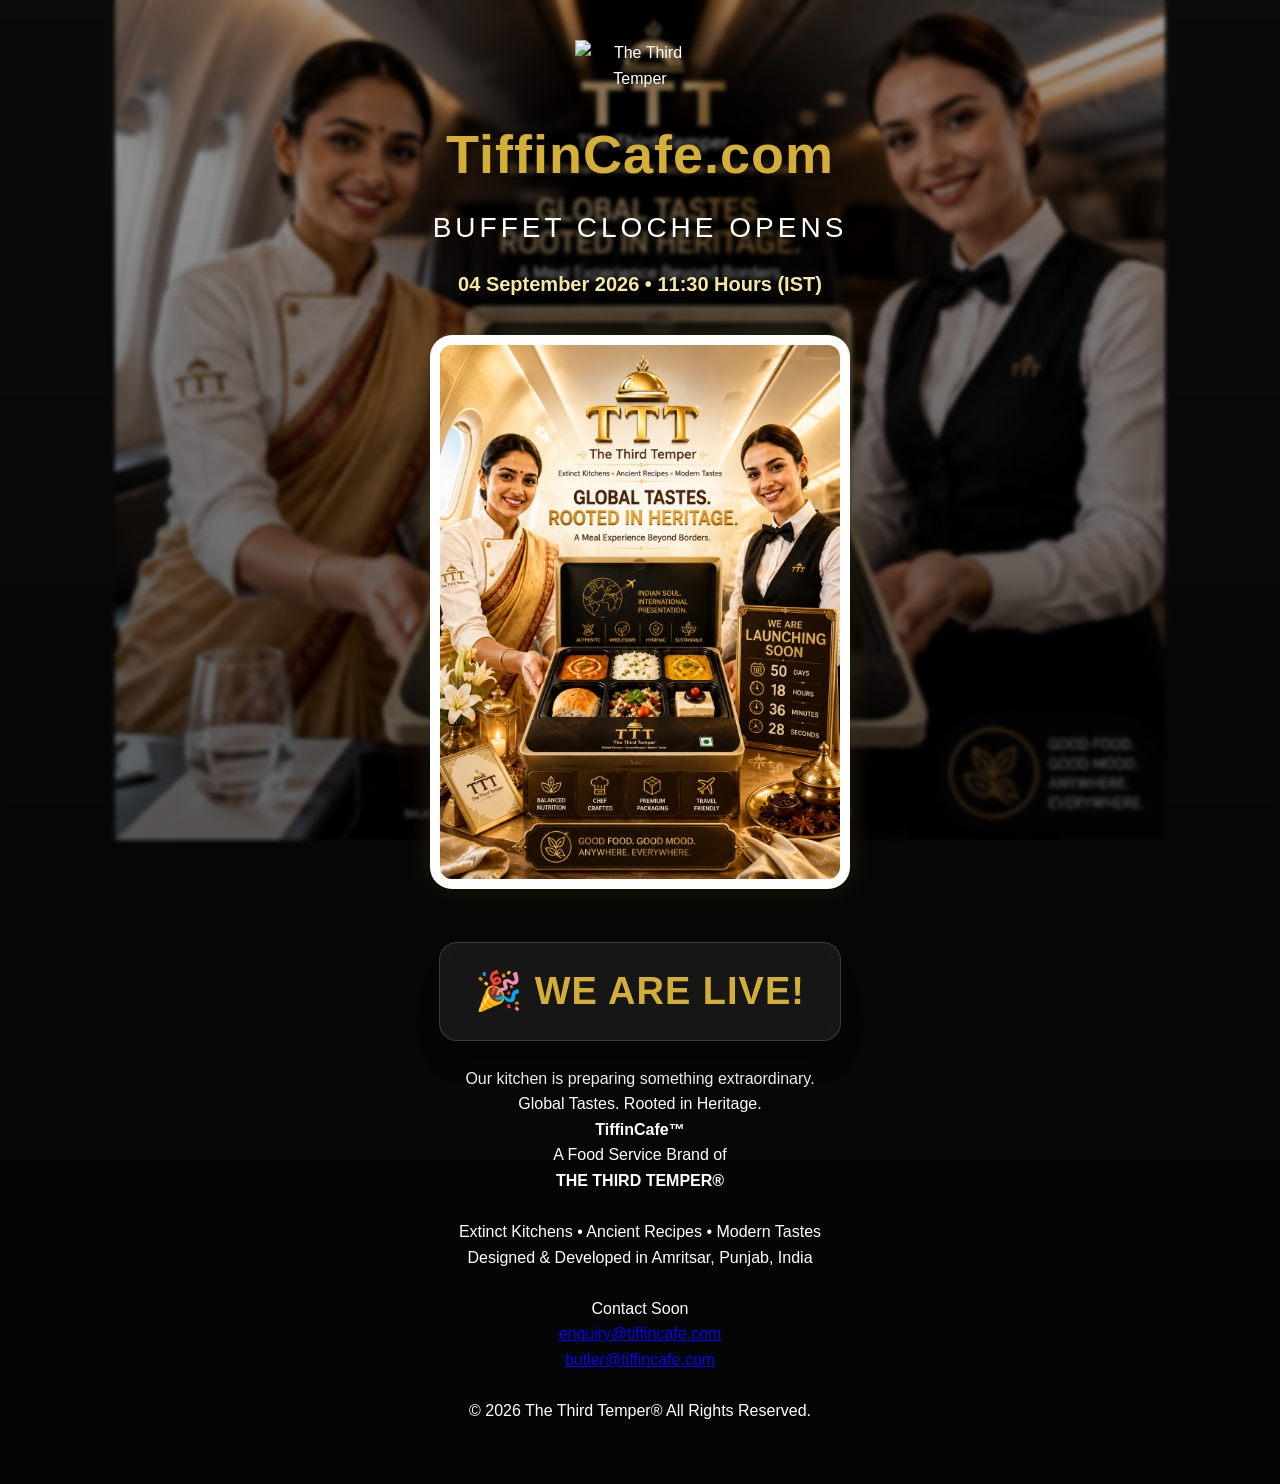
==== index.html @ c59173ea "Change launch date in index.html Updated launch date from 01 September 2026 to 04 September 2026." ====
<!DOCTYPE html>
<html lang="en">

<head>

<meta charset="UTF-8">
<meta name="viewport" content="width=device-width, initial-scale=1.0">

<title>TiffinCafe.com | The Third Temper</title>

<link rel="stylesheet" href="style.css">

</head>

<body>

<div class="overlay">

    <img src="images/logo.png" class="logo" alt="The Third Temper">

    <h1>TiffinCafe.com</h1>

    <h2>BUFFET CLOCHE OPENS</h2>

    <p class="launch">
        <strong>04 September 2026 • 11:30 Hours (IST)</strong>
    </p>

    <div class="hero-image">

        <img src="images/sidestand.png"
             alt="TiffinCafe Launch">

    </div>

    <div id="countdown">

        00 Days 00 Hours 00 Minutes 00 Seconds

    </div>

    <p class="message">

        Our kitchen is preparing something extraordinary.

    </p>

    <p class="tagline">

        Global Tastes. Rooted in Heritage.

    </p>

   <div class="footer">

    <p><strong>TiffinCafe™</strong></p>

    <p>
        A Food Service Brand of
    </p>

    <p>
        <strong>THE THIRD TEMPER®</strong>
    </p>

    <br>

    <p>
        Extinct Kitchens • Ancient Recipes • Modern Tastes
    </p>

    <p>
        Designed & Developed in Amritsar, Punjab, India
    </p>

    <br>

    <p>
        Contact Soon
    </p>

    <p>
       <a href="mailto:enquiry@tiffincafe.com">
    enquiry@tiffincafe.com
</a>
    </p>

    <p>
        <a href="mailto:butler@tiffincafe.com">
            butler@tiffincafe.com
        </a>
    </p>

    <br>

    <p>
        © 2026 The Third Temper®
        All Rights Reserved.
    </p>

</div>

</div>

<script src="countdown.js"></script>

</body>

</html>
---- style.css ----
/* ==========================================================
   TIFFINCAFE.COM
   LAUNCH EDITION 2.0
   THE THIRD TEMPER
   ========================================================== */

:root{

--gold:#D4AF37;

--lightgold:#F6E7A1;

--white:#ffffff;

--black:#111111;

--overlay:rgba(0,0,0,.48);

--glass:rgba(255,255,255,.08);

--radius:22px;

--shadow:0 18px 45px rgba(0,0,0,.45);

}

*{

margin:0;

padding:0;

box-sizing:border-box;

}

html{

scroll-behavior:smooth;

}

body{

font-family:"Segoe UI",Arial,sans-serif;

background:#111;

background-image:url("images/background.png");

background-repeat:no-repeat;

background-position:center top;

background-size:82% auto;

background-color:#111;

background-attachment:scroll;

color:#ffffff;

overflow-x:hidden;

line-height:1.6;

}

/* =========================
   MAIN OVERLAY
   ========================= */

.overlay{

width:100%;

min-height:100vh;

padding:40px 25px 60px;

display:flex;

flex-direction:column;

align-items:center;

text-align:center;

background:linear-gradient(

180deg,

rgba(0,0,0,.35),

rgba(0,0,0,.58),

rgba(0,0,0,.70)

);

backdrop-filter:blur(2px);

}

/* =========================
LOGO
========================= */

.logo{

width:130px;

height:auto;

margin-bottom:20px;

filter:drop-shadow(0 8px 18px rgba(0,0,0,.35));

transition:.35s;

}

.logo:hover{

transform:scale(1.04);

}

/* ==========================================================
   TITLES
   ========================================================== */

h1{

font-size:54px;

font-weight:700;

color:var(--gold);

letter-spacing:1px;

margin-bottom:8px;

text-shadow:0 3px 12px rgba(0,0,0,.45);

}

h2{

font-size:28px;

font-weight:300;

letter-spacing:4px;

margin-bottom:18px;

color:#ffffff;

}

.launch{

font-size:20px;

font-weight:600;

color:var(--lightgold);

margin-bottom:35px;

}

/* ==========================================================
   HERO IMAGE
   ========================================================== */

.hero-image{

width:100%;

display:flex;

justify-content:center;

align-items:center;

margin-bottom:35px;

}

.hero-image img{

width:40%;

max-width:420px;

height:auto;

display:block;

border-radius:22px;

background:#ffffff;

padding:10px;

box-shadow:

0 12px 30px rgba(0,0,0,.45),

0 0 25px rgba(212,175,55,.20);

transition:.35s ease;

}

.hero-image img:hover{

transform:translateY(-4px) scale(1.02);

box-shadow:

0 20px 45px rgba(0,0,0,.55),

0 0 40px rgba(212,175,55,.35);

}

/* ==========================================================
   LIVE COUNTDOWN
   ========================================================== */

#countdown{

display:inline-block;

padding:18px 35px;

margin:18px 0 25px;

font-size:38px;

font-weight:700;

color:var(--gold);

background:var(--glass);

backdrop-filter:blur(10px);

border:1px solid rgba(255,255,255,.15);

border-radius:18px;

box-shadow:var(--shadow);

letter-spacing:1px;

}

/* ==========================================================
   TITLES
   ========================================================== */

h1{

font-size:54px;

font-weight:700;

color:var(--gold);

letter-spacing:1px;

margin-bottom:8px;

text-shadow:0 3px 12px rgba(0,0,0,.45);

}

h2{

font-size:28px;

font-weight:300;

letter-spacing:4px;

margin-bottom:18px;

color:#ffffff;

}

.launch{

font-size:20px;

font-weight:600;

color:var(--lightgold);

margin-bottom:35px;

}

/* ==========================================================
   HERO IMAGE
   ========================================================== */

.hero-image{

width:100%;

display:flex;

justify-content:center;

align-items:center;

margin-bottom:35px;

}

.hero-image img{

width:40%;

max-width:420px;

height:auto;

display:block;

border-radius:22px;

background:#ffffff;

padding:10px;

box-shadow:

0 12px 30px rgba(0,0,0,.45),

0 0 25px rgba(212,175,55,.20);

transition:.35s ease;

}

.hero-image img:hover{

transform:translateY(-4px) scale(1.02);

box-shadow:

0 20px 45px rgba(0,0,0,.55),

0 0 40px rgba(212,175,55,.35);

}

/* ==========================================================
   LIVE COUNTDOWN
   ========================================================== */

#countdown{

display:inline-block;

padding:18px 35px;

margin:18px 0 25px;

font-size:38px;

font-weight:700;

color:var(--gold);

background:var(--glass);

backdrop-filter:blur(10px);

border:1px solid rgba(255,255,255,.15);

border-radius:18px;

box-shadow:var(--shadow);

letter-spacing:1px;

}

/* ==========================================================
   RESPONSIVE DESIGN
   ========================================================== */

@media (max-width:1200px){

.hero-image img{

width:50%;

max-width:460px;

}

}

@media (max-width:900px){

body{

background-size:cover;

background-position:center top;

}

.logo{

width:105px;

}

h1{

font-size:40px;

}

h2{

font-size:22px;

letter-spacing:2px;

}

.launch{

font-size:18px;

}

.hero-image img{

width:80%;

max-width:360px;

}

#countdown{

font-size:26px;

padding:14px 20px;

}

.message{

font-size:18px;

padding:0 10px;

}

.tagline{

font-size:16px;

letter-spacing:1px;

}

.footer{

width:95%;

padding:20px;

}

.footer p{

font-size:15px;

}

.contact-box{

width:95%;

padding:25px;

}

}

@media (max-width:600px){

.overlay{

padding:25px 15px 40px;

}

.logo{

width:85px;

}

h1{

font-size:30px;

}

h2{

font-size:18px;

}

.launch{

font-size:16px;

}

.hero-image img{

width:94%;

}

#countdown{

font-size:20px;

line-height:1.5;

}

.message{

font-size:16px;

}

.tagline{

font-size:14px;

}

}

/* ==========================================================
   ANIMATIONS
   ========================================================== */

.logo,
.hero-image img,
#countdown{

animation:fadeUp .9s ease;

}

@keyframes fadeUp{

0%{

opacity:0;

transform:translateY(20px);

}

100%{

opacity:1;

transform:translateY(0);

}

}

/* ==========================================================
   SELECTION
   ========================================================== */

::selection{

background:#D4AF37;

color:#111111;

}

/* ==========================================================
   END OF FILE
   TIFFINCAFE.COM
   Powered by THE THIRD TEMPER
   ========================================================== */
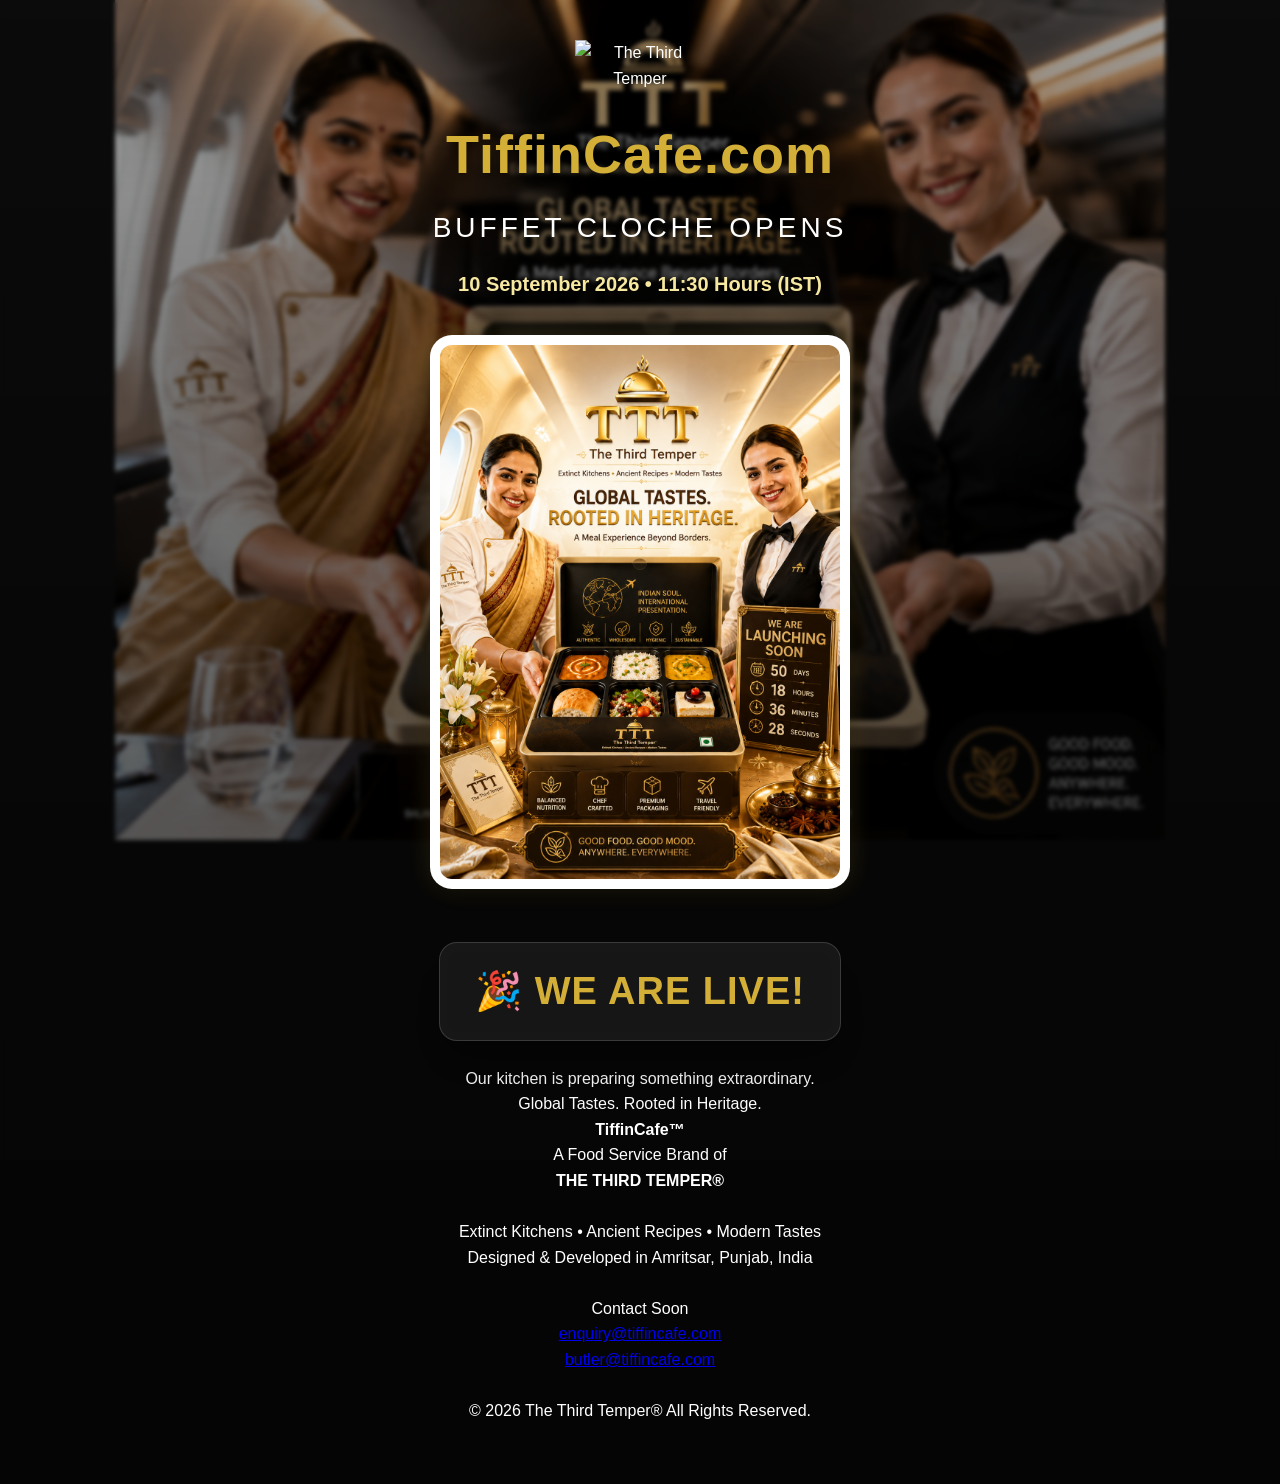
==== commit acdb0187: "Change launch date and fix HTML structure Updated launch date and corrected HTML formatting." ====
--- a/index.html
+++ b/index.html
@@ -23,7 +23,7 @@
     <h2>BUFFET CLOCHE OPENS</h2>
 
     <p class="launch">
-        <strong>04 September 2026 • 11:30 Hours (IST)</strong>
+        <strong>10 September 2026 • 11:30 Hours (IST)</strong>
     </p>
 
     <div class="hero-image">
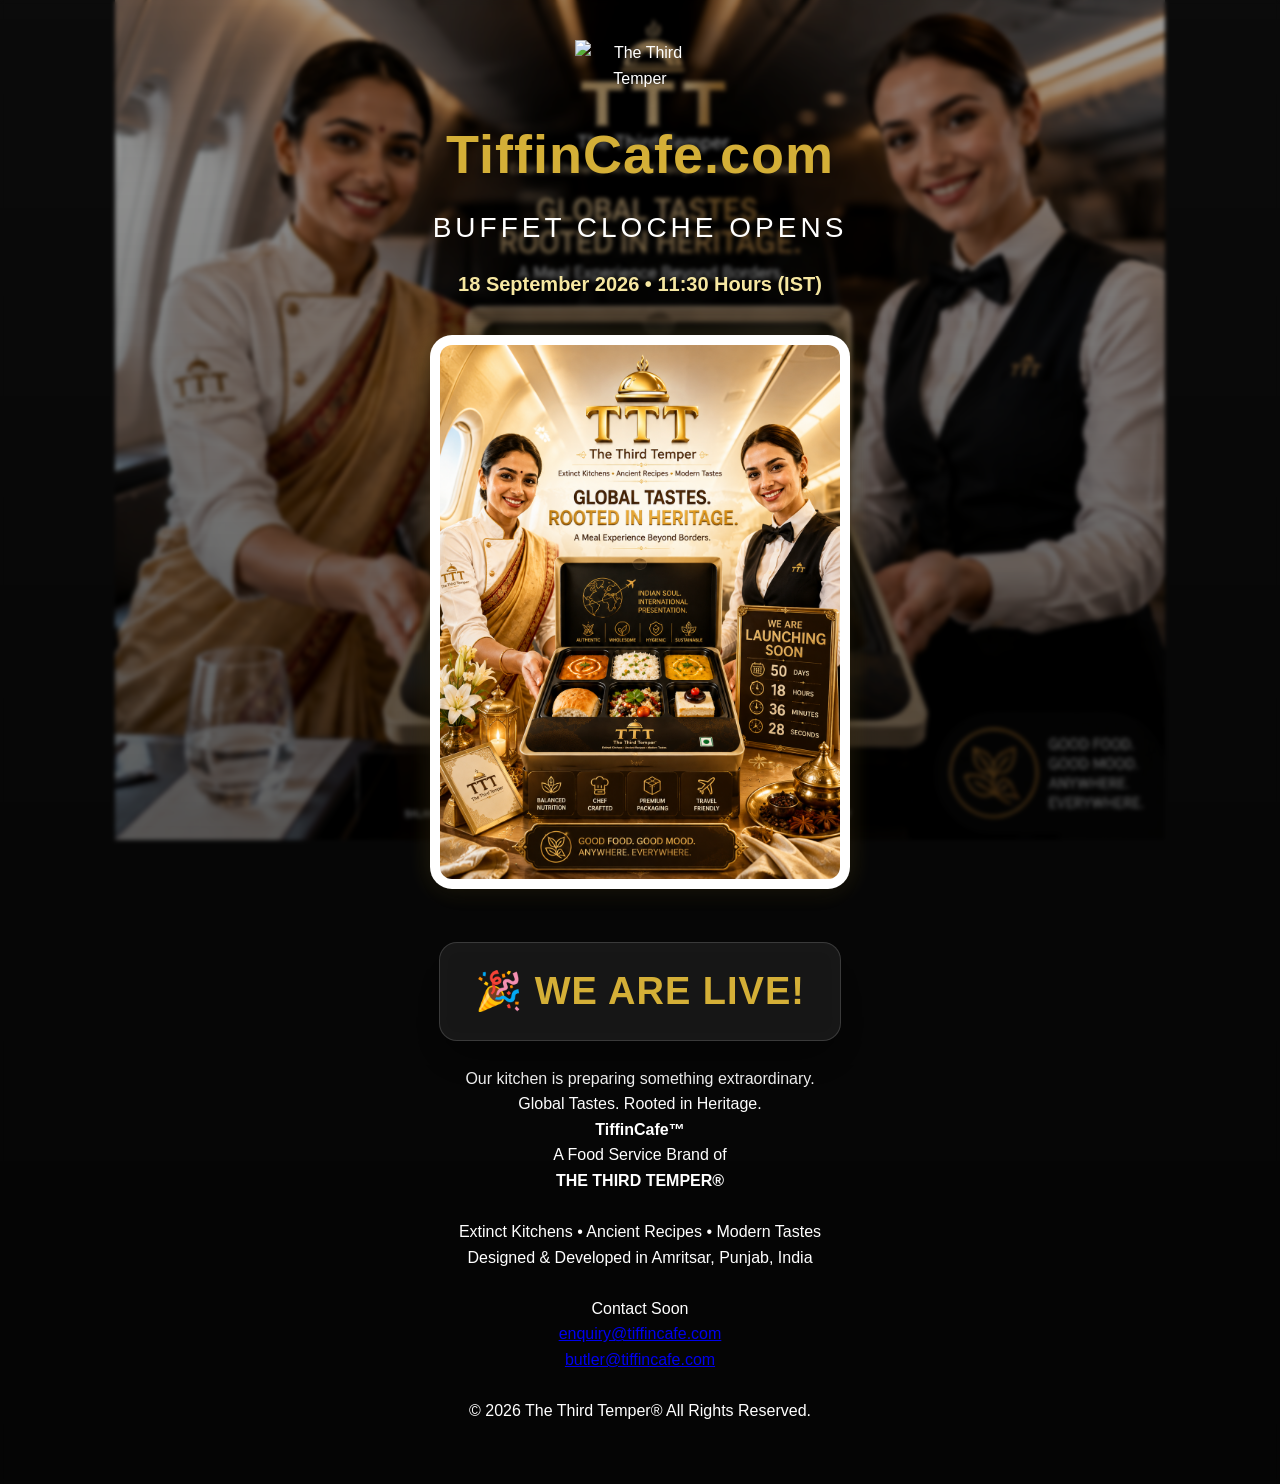
==== commit 252c138e: "Change launch date in index.html Updated launch date from 10 September 2026 to 18 September 2026." ====
--- a/index.html
+++ b/index.html
@@ -23,7 +23,7 @@
     <h2>BUFFET CLOCHE OPENS</h2>
 
     <p class="launch">
-        <strong>10 September 2026 • 11:30 Hours (IST)</strong>
+        <strong>18 September 2026 • 11:30 Hours (IST)</strong>
     </p>
 
     <div class="hero-image">
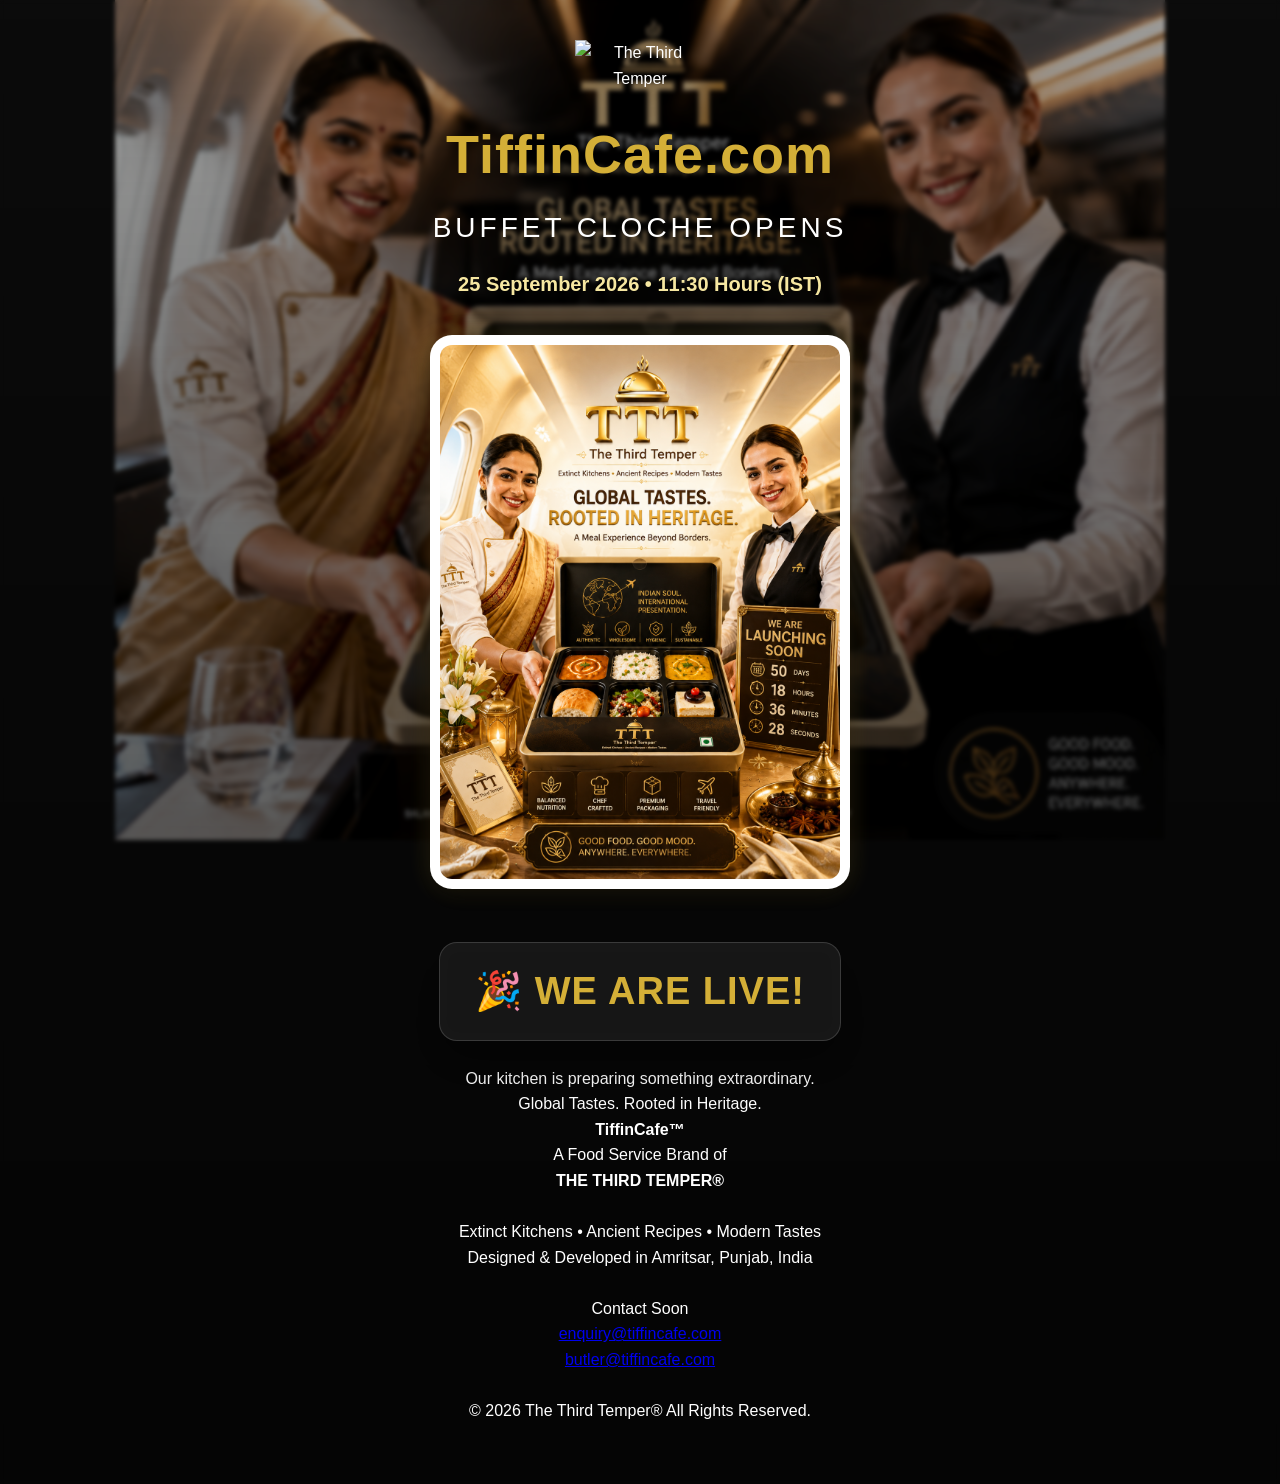
==== commit 792ee22b: "Change launch date in index.html Updated the launch date from 18 September 2026 to 25 September 2026" ====
--- a/index.html
+++ b/index.html
@@ -23,7 +23,7 @@
     <h2>BUFFET CLOCHE OPENS</h2>
 
     <p class="launch">
-        <strong>18 September 2026 • 11:30 Hours (IST)</strong>
+        <strong>25 September 2026 • 11:30 Hours (IST)</strong>
     </p>
 
     <div class="hero-image">
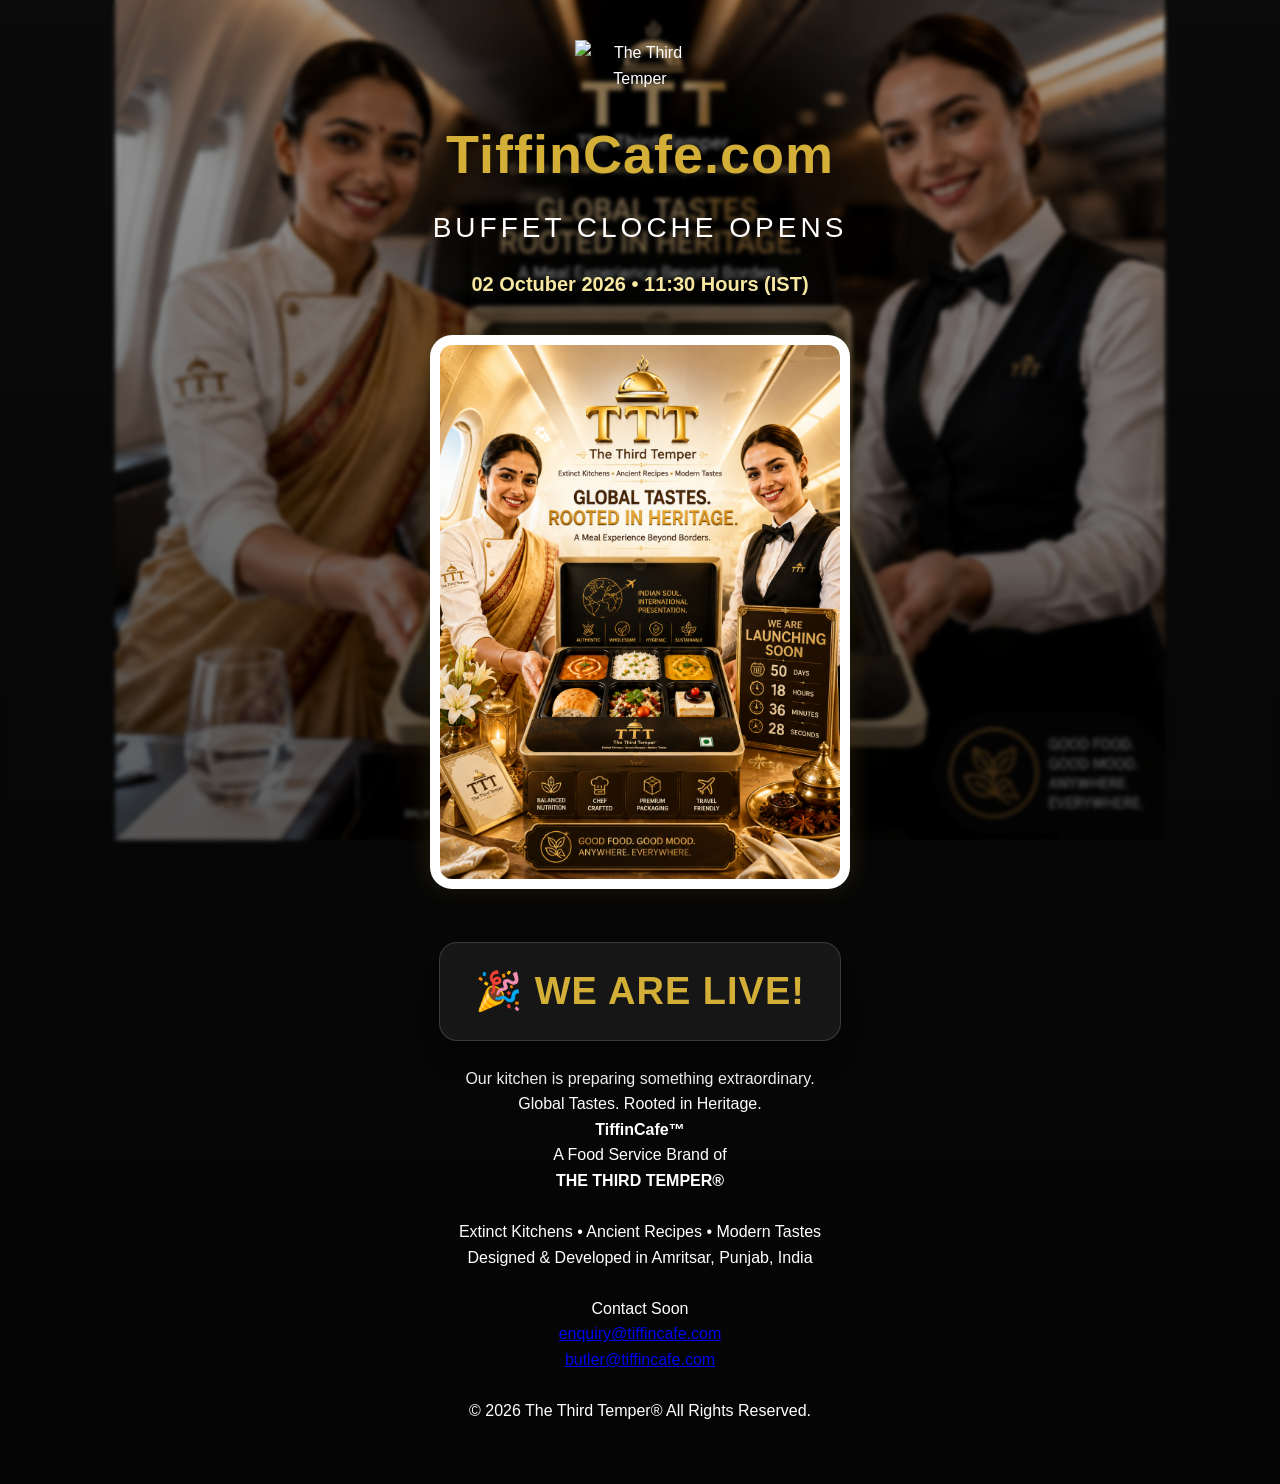
==== commit 6f73be2f: "Change launch date in index.html Updated launch date from 25 September 2026 to 02 October 2026." ====
--- a/index.html
+++ b/index.html
@@ -23,7 +23,7 @@
     <h2>BUFFET CLOCHE OPENS</h2>
 
     <p class="launch">
-        <strong>25 September 2026 • 11:30 Hours (IST)</strong>
+        <strong>02 Octuber 2026 • 11:30 Hours (IST)</strong>
     </p>
 
     <div class="hero-image">
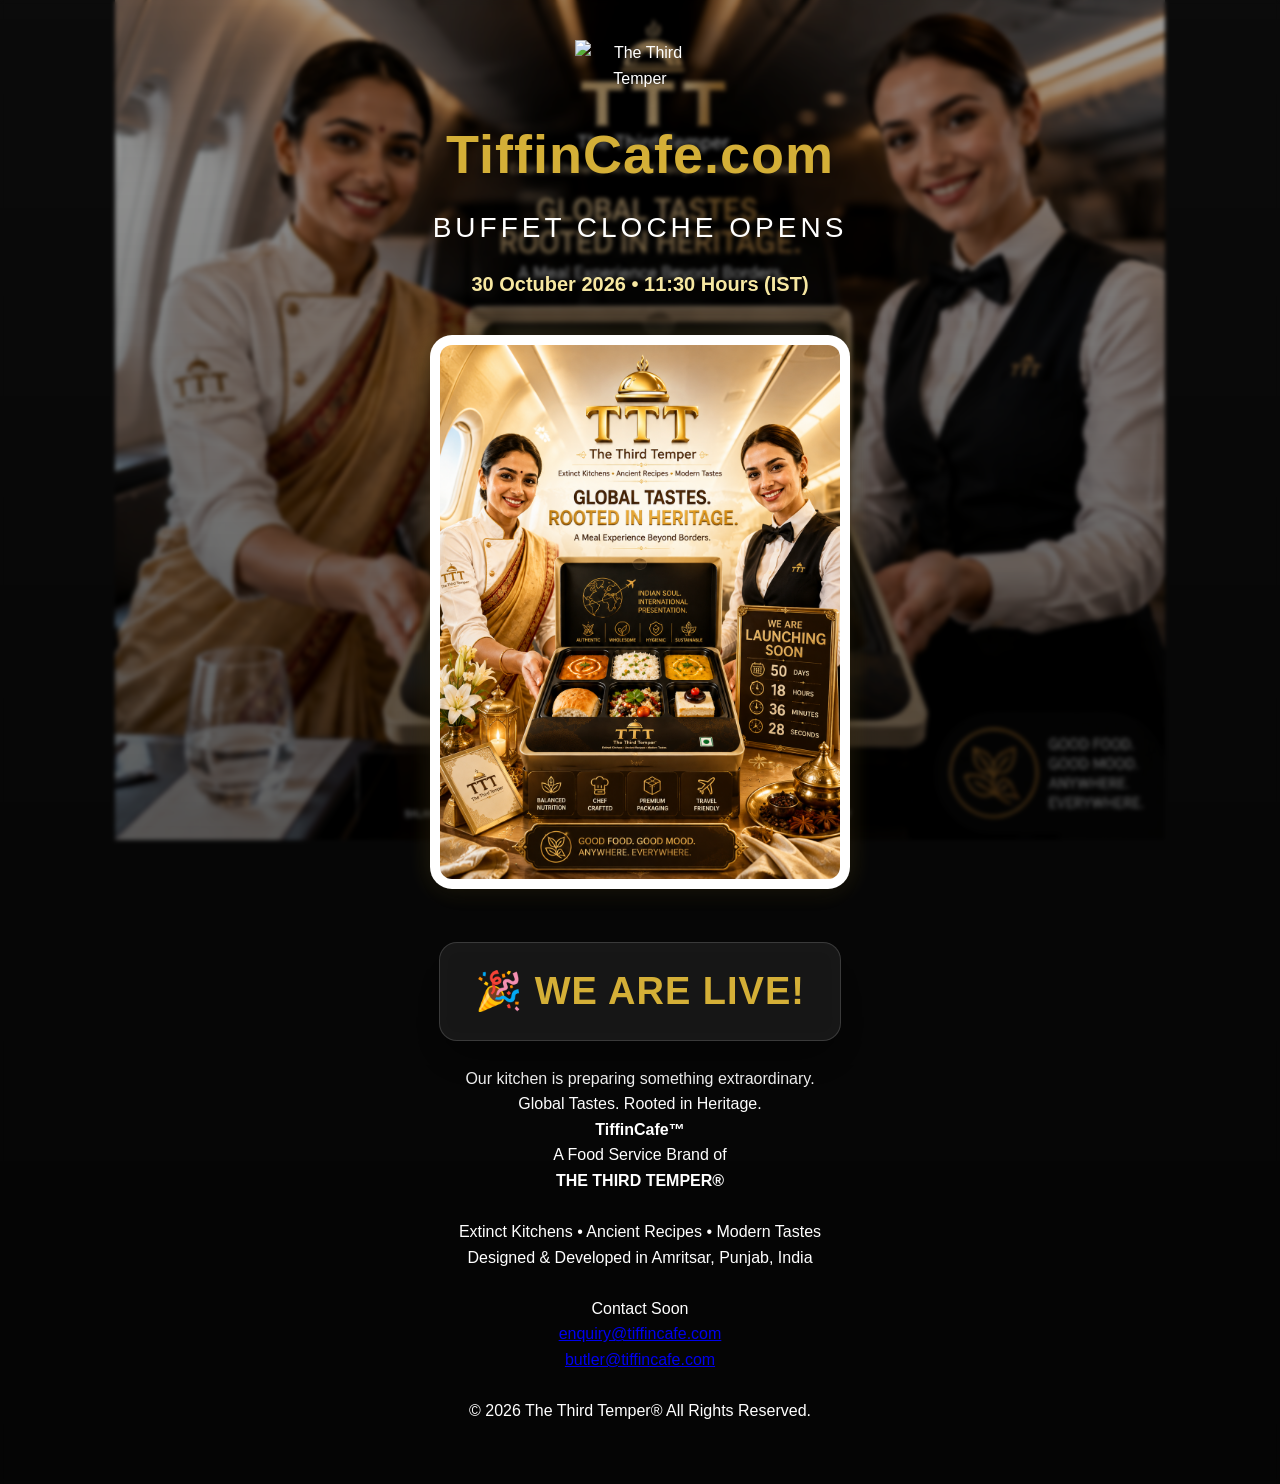
==== commit 4199be3e: "Change launch date in index.html Updated launch date from 02 October 2026 to 30 October 2026." ====
--- a/index.html
+++ b/index.html
@@ -23,7 +23,7 @@
     <h2>BUFFET CLOCHE OPENS</h2>
 
     <p class="launch">
-        <strong>02 Octuber 2026 • 11:30 Hours (IST)</strong>
+        <strong>30 Octuber 2026 • 11:30 Hours (IST)</strong>
     </p>
 
     <div class="hero-image">
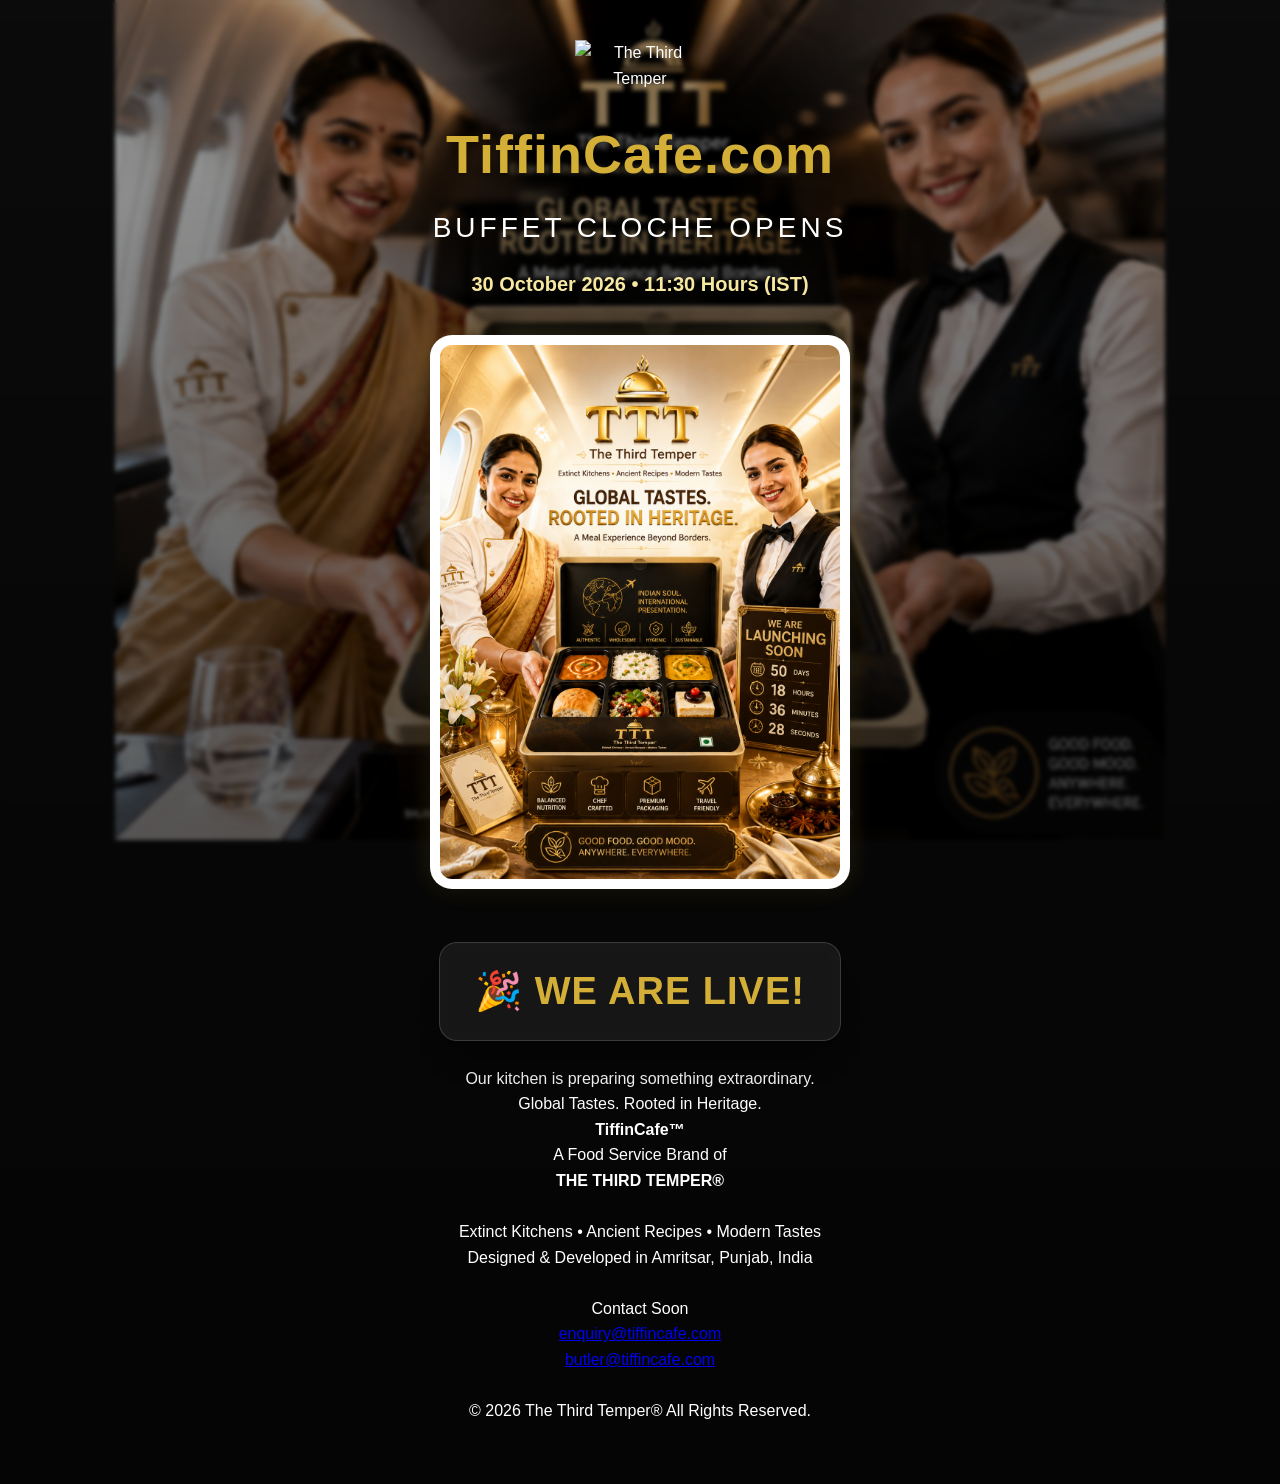
==== commit 49ba879e: "Fix spelling and clean up index.html Corrected the spelling of 'October' and removed unnecessary cha" ====
--- a/index.html
+++ b/index.html
@@ -23,7 +23,7 @@
     <h2>BUFFET CLOCHE OPENS</h2>
 
     <p class="launch">
-        <strong>30 Octuber 2026 • 11:30 Hours (IST)</strong>
+        <strong>30 October 2026 • 11:30 Hours (IST)</strong>
     </p>
 
     <div class="hero-image">
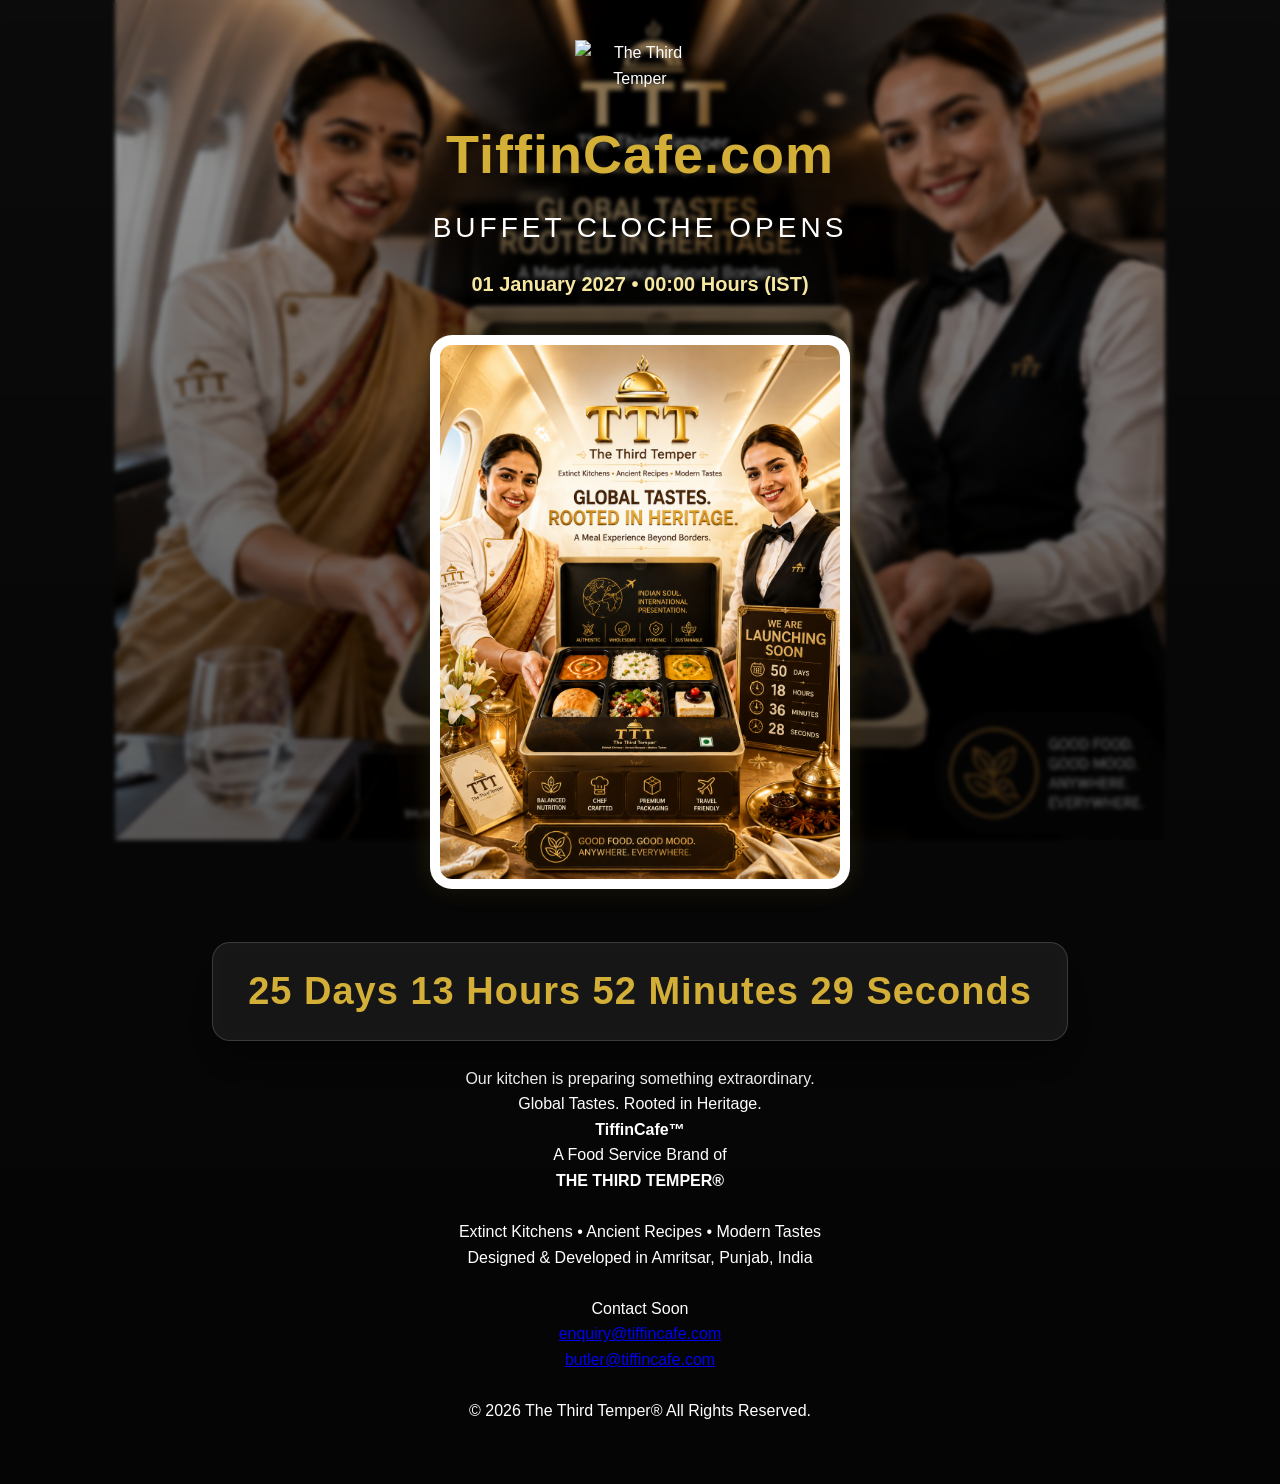
==== commit 0fff79fb: "Change launch date to 01 January 2027 Updated launch date and time in the HTML file." ====
--- a/index.html
+++ b/index.html
@@ -23,7 +23,7 @@
     <h2>BUFFET CLOCHE OPENS</h2>
 
     <p class="launch">
-        <strong>30 October 2026 • 11:30 Hours (IST)</strong>
+        <strong>01 January 2027 • 00:00 Hours (IST)</strong>
     </p>
 
     <div class="hero-image">
